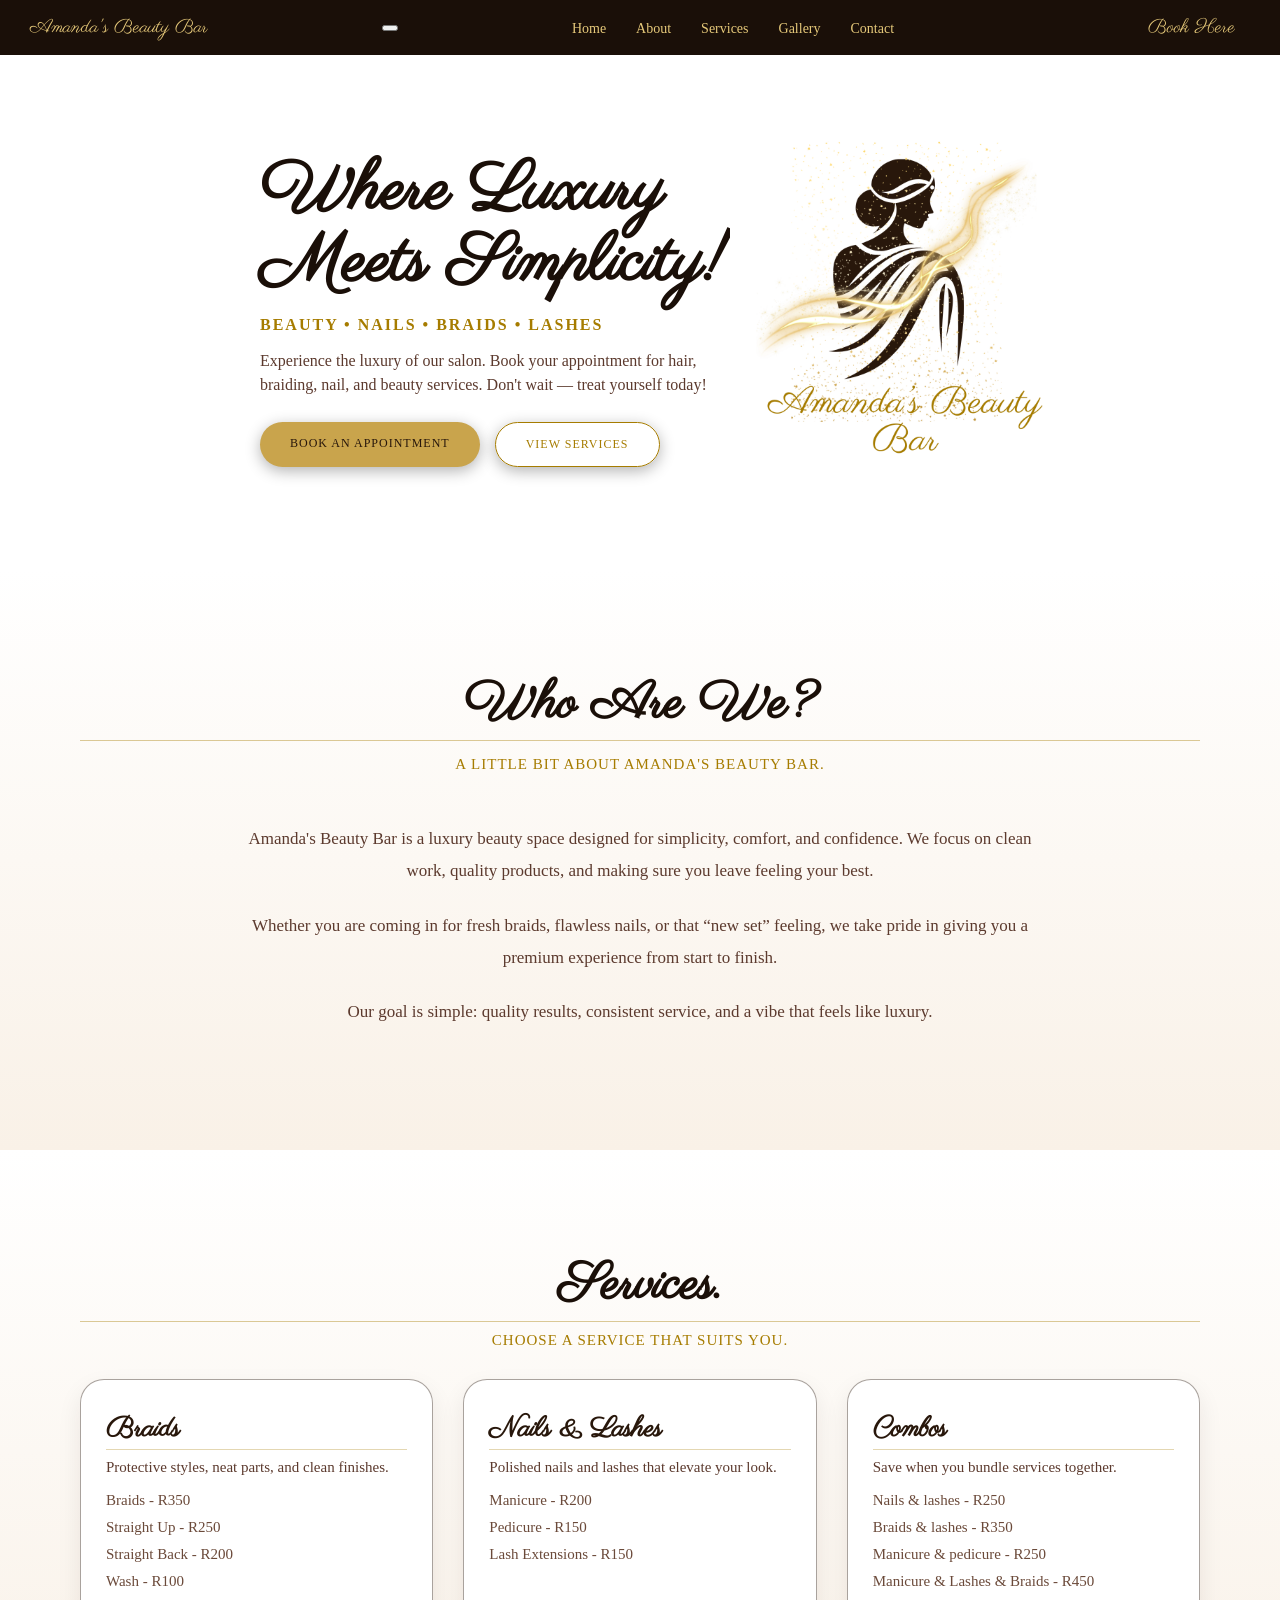
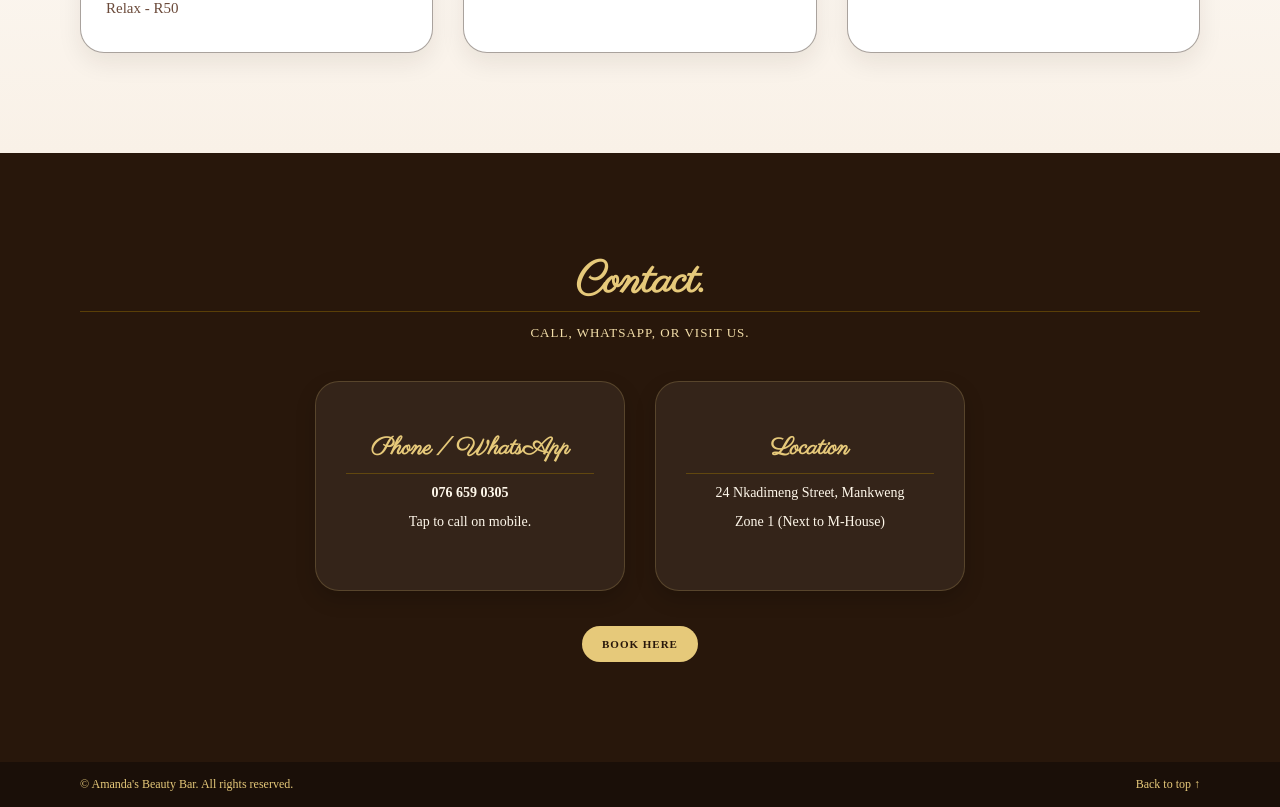
==== index.html @ 825f2510 "added hamburher html to index.html" ====
<!doctype html>
<html lang="en">
  <head>
    <meta charset="UTF-8" />
    <meta name="viewport" content="width=device-width, initial-scale=1.0" />
    <link rel="stylesheet" href="src/styles.css" />
    <link
      href="https://fonts.googleapis.com/css2?family=Parisienne&display=swap"
      rel="stylesheet"
    />
    <title>Amanda's Beauty Bar</title>
  </head>
  <body>
    <!-- Header -->
    <header class="site-header">
      <div class="header-inner">
        <!-- Top Left Logo Name -->
        <a class="brand-name" href="index.html"> Amanda's Beauty Bar </a>
        <!-- Add this inside .header-inner, after the brand-name -->
        <button class="hamburger" id="hamburger" aria-label="Toggle menu">
          <span></span>
          <span></span>
          <span></span>
        </button>
        <!-- Middle Navigation links -->
        <nav class="site-nav">
          <ul class="nav-list">
            <li><a href="#home">Home</a></li>
            <li><a href="#about">About</a></li>
            <li><a href="#services">Services</a></li>
            <li>
              <a href="gallery.html">Gallery</a>
            </li>
            <li><a href="#contact">Contact</a></li>
          </ul>
        </nav>

        <!-- Top Right Booking Btn -->
        <a class="top-right-btn" href="booking.html">Book Here</a>
      </div>
    </header>

    <!-- Main Content -->
    <main>
      <!-- Hero -->
      <section class="hero-container" id="home">
        <div class="hero-inner">
          <!-- Left Content: Text -->

          <div class="hero-content">
            <h1 class="hero-title">Where Luxury Meets Simplicity!</h1>
            <p class="hero-kicker">Beauty • Nails • Braids • Lashes</p>
            <p class="hero-text">
              Experience the luxury of our salon. Book your appointment for
              hair, braiding, nail, and beauty services. Don't wait — treat
              yourself today!
            </p>

            <div class="hero-actions">
              <a
                class="hero-btn booking-btn"
                href="booking.html"
                target="_blank"
                >Book an Appointment</a
              >
              <a class="hero-btn services-btn" href="#services"
                >View Services</a
              >
            </div>
          </div>

          <!-- Right Content: logo image -->
          <div class="hero-media">
            <img
              src="images/logo-image.png"
              alt="Beauty Bar logo"
              class="hero-logo"
            />
          </div>
        </div>
      </section>

      <!-- ABOUT -->

      <section class="about-section" id="about">
        <div class="about-container">
          <header class="about-header">
            <h2 class="about-title all-titles">Who Are We?</h2>
            <p class="about-subtitle">
              A little bit about Amanda's Beauty Bar.
            </p>
          </header>

          <div class="about-content">
            <p>
              Amanda's Beauty Bar is a luxury beauty space designed for
              simplicity, comfort, and confidence. We focus on clean work,
              quality products, and making sure you leave feeling your best.
            </p>

            <p>
              Whether you are coming in for fresh braids, flawless nails, or
              that “new set” feeling, we take pride in giving you a premium
              experience from start to finish.
            </p>

            <p>
              Our goal is simple: quality results, consistent service, and a
              vibe that feels like luxury.
            </p>
          </div>
        </div>
      </section>

      <!-- SERVICES -->
      <section class="services-section" id="services">
        <div class="services-container">
          <header class="services-header">
            <h2 class="services-title">Services.</h2>
            <p class="services-subtitle">Choose a service that suits you.</p>
          </header>

          <div class="service-grid">
            <!-- Service block 1 -->
            <article class="service-card">
              <h3>Braids</h3>
              <p>Protective styles, neat parts, and clean finishes.</p>
              <ul>
                <li>Braids - R350</li>
                <li>Straight Up - R250</li>
                <li>Straight Back - R200</li>
                <li>Wash - R100</li>
                <li>Relax - R50</li>
              </ul>
            </article>

            <!-- Service block 2 -->
            <article class="service-card">
              <h3>Nails & Lashes</h3>
              <p>Polished nails and lashes that elevate your look.</p>
              <ul>
                <li>Manicure - R200</li>
                <li>Pedicure - R150</li>
                <li>Lash Extensions - R150</li>
              </ul>
            </article>

            <!-- Service block 3 -->
            <article class="service-card">
              <h3>Combos</h3>
              <p>Save when you bundle services together.</p>
              <ul>
                <li>Nails & lashes - R250</li>
                <li>Braids & lashes - R350</li>
                <li>Manicure & pedicure - R250</li>
                <li>Manicure & Lashes & Braids - R450</li>
              </ul>
            </article>
          </div>
        </div>
      </section>

      <!-- CONTACT -->
      <section class="contact" id="contact">
        <div class="container">
          <header class="section-header">
            <h2>Contact.</h2>
            <p class="section-subtitle">Call, WhatsApp, or visit us.</p>
          </header>

          <div class="contact-cards">
            <div class="contact-card">
              <h3>Phone / WhatsApp</h3>
              <p>
                <a href="tel:0766590305">076 659 0305</a>
              </p>
              <p>Tap to call on mobile.</p>
            </div>

            <div class="contact-card">
              <h3>Location</h3>
              <p>24 Nkadimeng Street, Mankweng</p>
              <p>Zone 1 (Next to M-House)</p>
            </div>
          </div>

          <div class="contact-cta">
            <a class="last-btn-book" href="booking.html" target="_blank"
              >Book Here</a
            >
          </div>
        </div>
      </section>
    </main>
    <!-- FOOTER -->
    <footer class="site-footer">
      <div class="container footer-inner">
        <small
          >© <span id="year"></span>Amanda's Beauty Bar. All rights
          reserved.</small
        >
        <a href="#top">Back to top ↑</a>
      </div>
    </footer>
    <script src="src/script.js"></script>
  </body>
</html>
---- src/styles.css ----
html {
  scroll-behavior: smooth;
}

body {
  margin: 0;
  background-color: #fff;
  font-family: "Times New Roman", Times, serif;
}

/* Header Content*/

.site-header {
  background-color: #1a0f08;
  padding: 15px;
  transition: box-shadow 0.3s ease;

  position: sticky;
  top: 0;
  z-index: 1000;
}

.site-header.scrolled {
  box-shadow: 0 4px 15px rgba(0, 0, 0, 0.5);
}

.header-inner {
  display: flex;
  align-items: center;
  justify-content: space-between;
}
/* Left Brand Name */
.brand-name {
  color: #e6c97a;
  font-family: "Parisienne", cursive;
  font-size: 19px;
  text-decoration: none;
  padding-left: 15px;
}
/* Navigation Links */
.nav-list {
  list-style: none;
  display: flex;
  gap: 30px;
  padding-right: 80px;
  margin: 0;
  padding-left: 0;
}

.nav-list a {
  color: #e6c97a;
  text-decoration: none;
  font-size: 14px;
  font-weight: 100;
}

/* Top Right Bookig Btn */
.top-right-btn {
  font-family: "Parisienne", cursive;
  font-size: 19px;
  color: #e6c97a;
  padding-right: 30px;
  text-decoration: none;
}

/* Main Hero */

.hero-container {
  padding: 80px 80px;
  margin-left: 180px;
}

.hero-inner {
  display: grid;
  grid-template-columns: repeat(2, 1fr);
  align-items: center;
}

/* Left Hero content  */

.hero-title {
  font-family: "Parisienne", cursive;
  font-size: 68px;
  line-height: 1.05;
  color: #1a0f08;
  /* #28170b */
  margin: 0;
}

.hero-kicker {
  font-size: 16px;
  font-weight: 600;
  color: #a67c00;
  margin-bottom: 15px;
  text-transform: uppercase;
  letter-spacing: 2px;
}

.hero-text {
  font-size: 16px;
  max-width: 450px;
  color: #5c3a2e;
  line-height: 1.5;
  margin: 0;
}

/* Hero Action Buttons */

.hero-actions {
  display: flex;
  gap: 15px;
  margin-top: 25px;
}

/* Base button style */
.hero-btn {
  padding: 14px 30px;
  font-size: 12px;
  letter-spacing: 1px;
  text-transform: uppercase;
  text-decoration: none;
  border-radius: 50px;
  transition: all 0.4s ease;
  cursor: pointer;
  font-weight: 500;
}
/* Gold Booking Button */
.booking-btn {
  background: #c9a44c;
  color: #28170b;
  border: none;
  box-shadow: 0 4px 15px rgba(0, 0, 0, 0.3);
}

.booking-btn:hover {
  background: #a67c00;
  transform: translateY(-3px);
  box-shadow: 0 4px 15px rgba(0, 0, 0, 0.3);
}

/* View Services Button */
.services-btn {
  background: transparent;
  color: #a67c00;
  border: 1px solid #a67c00;
  box-shadow: 0 4px 15px rgba(0, 0, 0, 0.3);
}

.services-btn:hover {
  background: #a67c00;
  color: #28170b;
  transform: translateY(-3px);
  box-shadow: 0 4px 15px rgba(0, 0, 0, 0.3);
}

/* Right Hero Content */

.hero-logo {
  width: 350px;
  max-width: 100%;
  height: auto;
}

/* GENERAL SECTION SPACING */

.about-section,
.services-section,
.contact,
.site-footer {
  padding: 100px 80px;
}

.about-container,
.services-container,
.container {
  max-width: 1200px;
  margin: 0 auto;
}

/* ========== ABOUT SECTION ========== */

.about-section {
  background: linear-gradient(to bottom, #fff, #f9f1e7);
}

.about-header {
  text-align: center;
  margin-bottom: 50px;
}

.about-title {
  font-family: "Parisienne", cursive;
  font-size: 52px;
  color: #1a0f08;
  margin: 0 0 15px;
  border-bottom: 1px solid rgba(166, 124, 0, 0.4);
}

.about-subtitle {
  font-size: 15px;
  letter-spacing: 1px;
  text-transform: uppercase;
  color: #a67c00;
  margin: 0;
}

.about-content {
  max-width: 800px;
  margin: 0 auto;
  text-align: center;
}

.about-content p {
  font-size: 17px;
  line-height: 1.9;
  color: #5c3a2e;
  margin-bottom: 22px;
}

/* ========== SERVICES SECTION ========== */

.services-section {
  background: linear-gradient(to bottom, #fff, #f9f1e7);
}

.services-header {
  text-align: center;
  margin-bottom: 30px;
}

.services-title {
  font-family: "Parisienne", cursive;
  font-size: 52px;
  color: #1a0f08;
  margin: 0 0 10px;
  border-bottom: 1px solid rgba(166, 124, 0, 0.4);
}

.services-subtitle {
  font-size: 15px;
  letter-spacing: 1px;
  text-transform: uppercase;
  color: #a67c00;
  margin: 0;
}

.service-grid {
  display: grid;
  grid-template-columns: repeat(3, 1fr);
  gap: 30px;
}

.service-card {
  background: #ffffff;
  border: 1px solid rgba(40, 23, 11, 0.4);
  border-radius: 24px;
  padding: 30px 25px;
  box-shadow: 0 10px 25px rgba(40, 23, 11, 0.08);
  transition:
    transform 0.3s ease,
    box-shadow 0.3s ease;
}

.service-card:hover {
  transform: translateY(-8px);
  box-shadow: 0 18px 35px rgba(40, 23, 11, 0.12);
}

.service-card h3 {
  font-family: "Parisienne", cursive;
  font-size: 28px;
  border-bottom: 1px solid rgba(166, 124, 0, 0.3);
  color: #28170b;
  margin-top: 0;
  margin-bottom: 0;
}

.service-card p {
  color: #5c3a2e;
  font-size: 15px;
  line-height: 1.6;
  margin-bottom: 8px;
  margin-top: 5px;
}

.service-card ul {
  list-style: none;
  padding: 0;
  margin: 0;
}

.service-card li {
  color: #6b4a3a;
  padding: 5px 0;
  font-size: 15px;
}

.service-card li:last-child {
  border-bottom: none;
}

/* ========== CONTACT SECTION ========== */

.contact {
  background: #28170b;
}

.section-header {
  text-align: center;
  margin-bottom: 40px;
}

.section-header h2 {
  font-family: "Parisienne", cursive;
  font-size: 43px;
  color: #e6c97a;
  margin: 0 0 10px;
  border-bottom: 1px solid rgba(166, 124, 0, 0.4);
}

.section-subtitle {
  font-size: 13px;
  letter-spacing: 1px;
  text-transform: uppercase;
  color: #f4dfaa;
}

.contact-cards {
  display: grid;
  grid-template-columns: repeat(2, 1fr);
  gap: 30px;
  margin: 0 auto 35px;
  max-width: 650px;
}

.contact-card {
  background: rgba(255, 255, 255, 0.06);
  border: 1px solid rgba(230, 201, 122, 0.2);
  border-radius: 24px;
  padding: 50px 30px;
  box-shadow: 0 8px 20px rgba(0, 0, 0, 0.18);
  text-align: center;
}

.contact-card h3 {
  font-family: "Parisienne", cursive;
  color: #e6c97a;
  font-size: 24px;
  margin-top: 0;
  margin-bottom: 8px;
  padding-bottom: 8px;
  text-align: center;
  border-bottom: 1px solid rgba(166, 124, 0, 0.4);
}

.contact-card p {
  color: #fff8eb;
  font-size: 14px;
  line-height: 1.5;
  margin: 8px 0;
}

.contact-card a {
  color: #fff8eb;
  text-decoration: none;
  font-weight: 600;
}

.contact-card a:hover {
  color: #e6c97a;
}

.contact-cta {
  text-align: center;
}

.last-btn-book {
  display: inline-block;
  background: #e6c97a;
  color: #28170b;
  text-decoration: none;
  padding: 12px 20px;
  border-radius: 50px;
  font-size: 11px;
  letter-spacing: 1px;
  text-transform: uppercase;
  font-weight: 700;
  transition: all 0.3s ease;
}

.last-btn-book:hover {
  background: #a67c00;
  transform: translateY(-3px);
}

/* ========== FOOTER ========== */

.site-footer {
  background: #1a0f08;
  padding-top: 15px;
  padding-bottom: 15px;
}

.footer-inner {
  display: flex;
  justify-content: space-between;
  align-items: center;
  gap: 10px;
}

.site-footer small,
.site-footer a {
  color: #e6c97a;
  font-size: 12px;
  text-decoration: none;
}

.site-footer a:hover {
  color: #fff;
}

/* ========== RESPONSIVE ========== */

@media (max-width: 990px) {
  .hero-container {
    padding: 60px 30px;
    margin-left: 0;
  }

  .hero-inner {
    grid-template-columns: 1fr;
    gap: 40px;
    text-align: center;
  }

  .hero-text {
    max-width: 100%;
    margin: 0 auto;
  }

  .hero-actions {
    justify-content: center;
    flex-wrap: wrap;
  }

  .service-grid,
  .contact-cards {
    grid-template-columns: 1fr;
  }

  .about-section,
  .services-section,
  .contact,
  .site-footer {
    padding: 70px 30px;
  }

  .header-inner {
    flex-direction: column;
    gap: 15px;
  }

  .nav-list {
    padding-right: 0;
    gap: 18px;
    flex-wrap: wrap;
    justify-content: center;
  }

  .brand-name,
  .top-right-btn {
    padding: 0;
  }
}

@media (max-width: 580px) {
  .hero-title {
    font-size: 48px;
  }

  .about-title,
  .services-title,
  .section-header h2 {
    font-size: 42px;
  }

  .hero-btn {
    width: 100%;
    text-align: center;
  }

  .last-btn-book {
    padding: 10px 20px;
    font-size: 11px;
    width: 30%;
    text-align: center;
  }

  .site-footer {
    padding: 14px 20px;
  }
  .footer-inner {
    flex-direction: column;
    text-align: center;
    gap: 6px;
  }

  #about,
  #services,
  #contact {
    scroll-margin-top: 100px;
  }
}
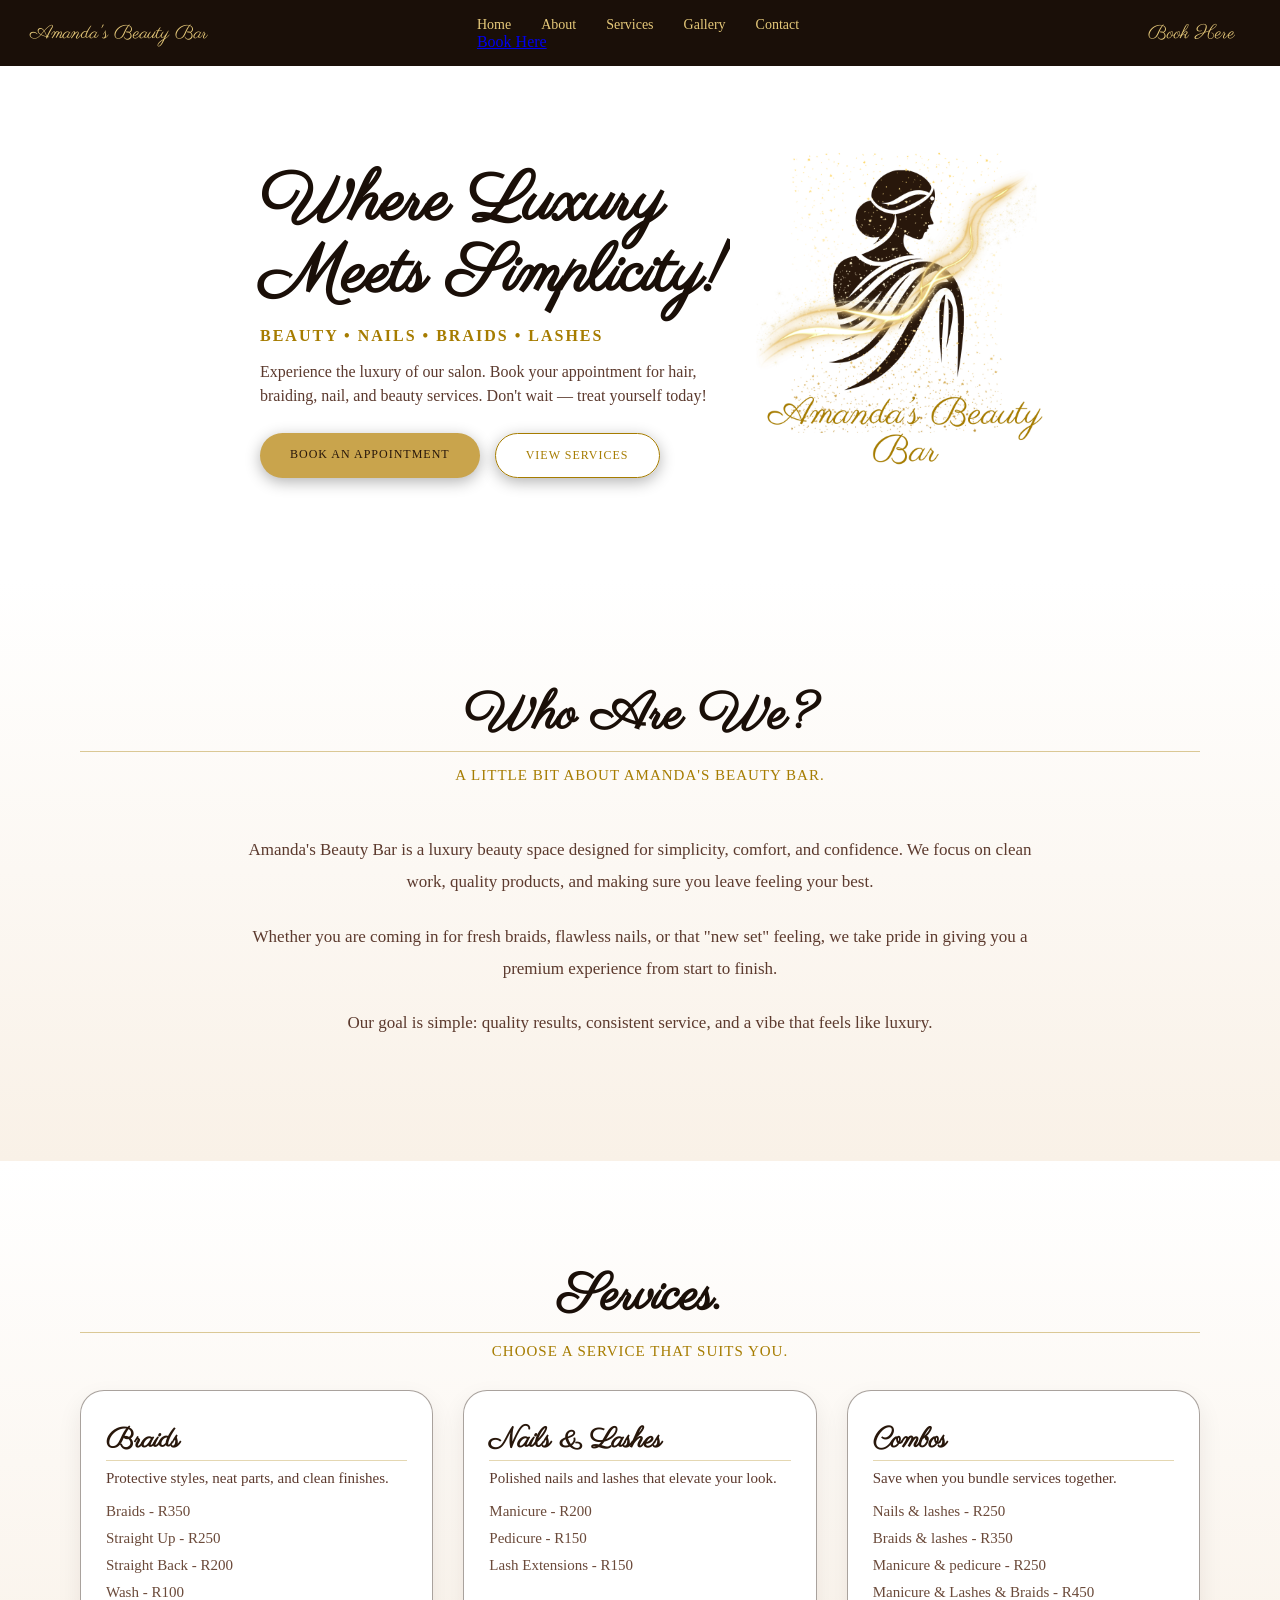
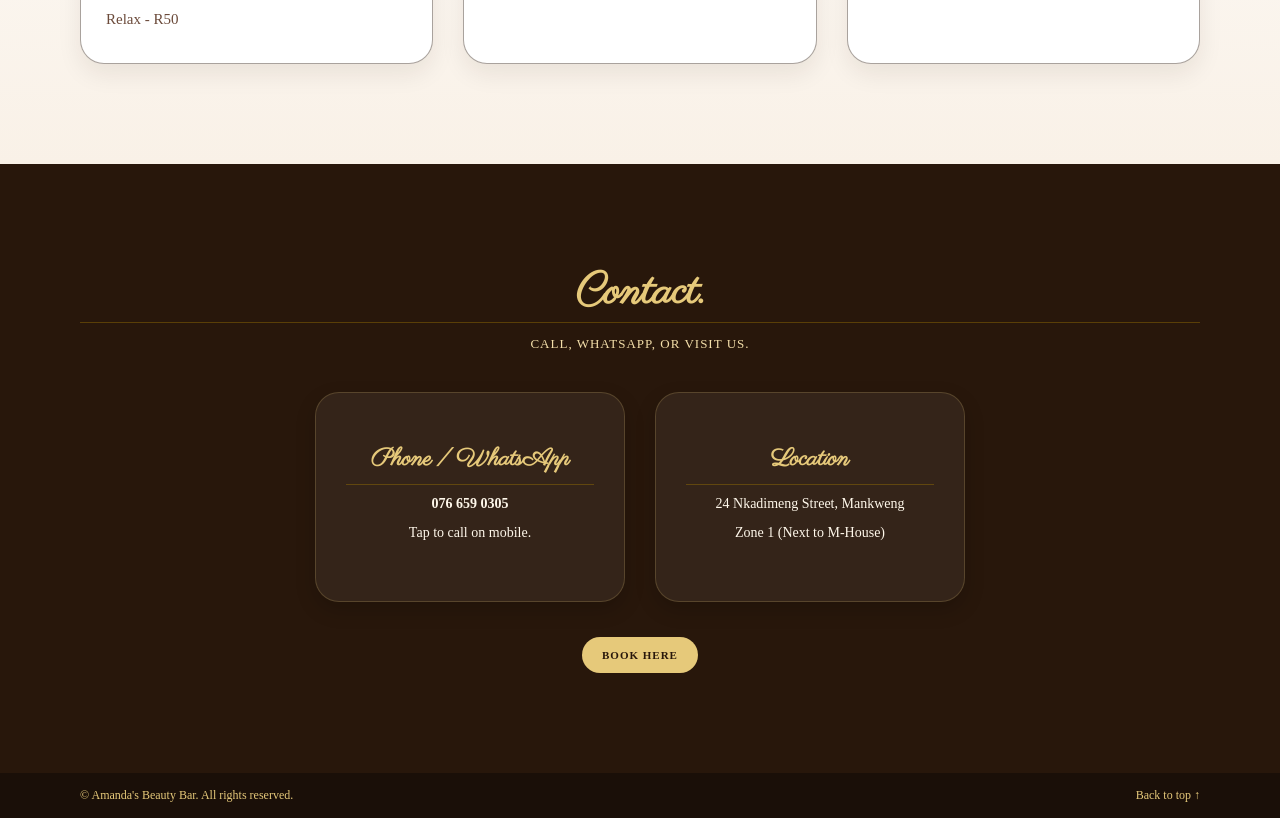
==== commit 8b167cfb: "fixing hamburger menu" ====
--- a/index.html
+++ b/index.html
@@ -14,28 +14,26 @@
     <!-- Header -->
     <header class="site-header">
       <div class="header-inner">
-        <!-- Top Left Logo Name -->
         <a class="brand-name" href="index.html"> Amanda's Beauty Bar </a>
-        <!-- Add this inside .header-inner, after the brand-name -->
+
         <button class="hamburger" id="hamburger" aria-label="Toggle menu">
           <span></span>
           <span></span>
           <span></span>
         </button>
-        <!-- Middle Navigation links -->
+
         <nav class="site-nav">
           <ul class="nav-list">
             <li><a href="#home">Home</a></li>
             <li><a href="#about">About</a></li>
             <li><a href="#services">Services</a></li>
-            <li>
-              <a href="gallery.html">Gallery</a>
-            </li>
+            <li><a href="gallery.html">Gallery</a></li>
             <li><a href="#contact">Contact</a></li>
           </ul>
+          <a class="nav-book-link" href="booking.html">Book Here</a>
         </nav>
+        <div class="nav-overlay" id="navOverlay"></div>
 
-        <!-- Top Right Booking Btn -->
         <a class="top-right-btn" href="booking.html">Book Here</a>
       </div>
     </header>
@@ -45,8 +43,6 @@
       <!-- Hero -->
       <section class="hero-container" id="home">
         <div class="hero-inner">
-          <!-- Left Content: Text -->
-
           <div class="hero-content">
             <h1 class="hero-title">Where Luxury Meets Simplicity!</h1>
             <p class="hero-kicker">Beauty • Nails • Braids • Lashes</p>
@@ -55,7 +51,6 @@
               hair, braiding, nail, and beauty services. Don't wait — treat
               yourself today!
             </p>
-
             <div class="hero-actions">
               <a
                 class="hero-btn booking-btn"
@@ -69,7 +64,6 @@
             </div>
           </div>
 
-          <!-- Right Content: logo image -->
           <div class="hero-media">
             <img
               src="images/logo-image.png"
@@ -81,7 +75,6 @@
       </section>
 
       <!-- ABOUT -->
-
       <section class="about-section" id="about">
         <div class="about-container">
           <header class="about-header">
@@ -90,20 +83,17 @@
               A little bit about Amanda's Beauty Bar.
             </p>
           </header>
-
           <div class="about-content">
             <p>
               Amanda's Beauty Bar is a luxury beauty space designed for
               simplicity, comfort, and confidence. We focus on clean work,
               quality products, and making sure you leave feeling your best.
             </p>
-
             <p>
               Whether you are coming in for fresh braids, flawless nails, or
-              that “new set” feeling, we take pride in giving you a premium
+              that "new set" feeling, we take pride in giving you a premium
               experience from start to finish.
             </p>
-
             <p>
               Our goal is simple: quality results, consistent service, and a
               vibe that feels like luxury.
@@ -119,9 +109,7 @@
             <h2 class="services-title">Services.</h2>
             <p class="services-subtitle">Choose a service that suits you.</p>
           </header>
-
           <div class="service-grid">
-            <!-- Service block 1 -->
             <article class="service-card">
               <h3>Braids</h3>
               <p>Protective styles, neat parts, and clean finishes.</p>
@@ -133,8 +121,6 @@
                 <li>Relax - R50</li>
               </ul>
             </article>
-
-            <!-- Service block 2 -->
             <article class="service-card">
               <h3>Nails & Lashes</h3>
               <p>Polished nails and lashes that elevate your look.</p>
@@ -144,8 +130,6 @@
                 <li>Lash Extensions - R150</li>
               </ul>
             </article>
-
-            <!-- Service block 3 -->
             <article class="service-card">
               <h3>Combos</h3>
               <p>Save when you bundle services together.</p>
@@ -167,23 +151,18 @@
             <h2>Contact.</h2>
             <p class="section-subtitle">Call, WhatsApp, or visit us.</p>
           </header>
-
           <div class="contact-cards">
             <div class="contact-card">
               <h3>Phone / WhatsApp</h3>
-              <p>
-                <a href="tel:0766590305">076 659 0305</a>
-              </p>
+              <p><a href="tel:0766590305">076 659 0305</a></p>
               <p>Tap to call on mobile.</p>
             </div>
-
             <div class="contact-card">
               <h3>Location</h3>
               <p>24 Nkadimeng Street, Mankweng</p>
               <p>Zone 1 (Next to M-House)</p>
             </div>
           </div>
-
           <div class="contact-cta">
             <a class="last-btn-book" href="booking.html" target="_blank"
               >Book Here</a
@@ -192,6 +171,7 @@
         </div>
       </section>
     </main>
+
     <!-- FOOTER -->
     <footer class="site-footer">
       <div class="container footer-inner">
@@ -202,6 +182,7 @@
         <a href="#top">Back to top ↑</a>
       </div>
     </footer>
+
     <script src="src/script.js"></script>
   </body>
 </html>
--- a/src/styles.css
+++ b/src/styles.css
@@ -8,13 +8,12 @@
   font-family: "Times New Roman", Times, serif;
 }
 
-/* Header Content*/
+/* Header */
 
 .site-header {
   background-color: #1a0f08;
   padding: 15px;
   transition: box-shadow 0.3s ease;
-
   position: sticky;
   top: 0;
   z-index: 1000;
@@ -28,8 +27,9 @@
   display: flex;
   align-items: center;
   justify-content: space-between;
-}
-/* Left Brand Name */
+  flex-wrap: wrap;
+}
+
 .brand-name {
   color: #e6c97a;
   font-family: "Parisienne", cursive;
@@ -37,7 +37,7 @@
   text-decoration: none;
   padding-left: 15px;
 }
-/* Navigation Links */
+
 .nav-list {
   list-style: none;
   display: flex;
@@ -54,7 +54,6 @@
   font-weight: 100;
 }
 
-/* Top Right Bookig Btn */
 .top-right-btn {
   font-family: "Parisienne", cursive;
   font-size: 19px;
@@ -63,7 +62,40 @@
   text-decoration: none;
 }
 
-/* Main Hero */
+/* Drawer overlay */
+.nav-overlay {
+  display: none;
+  position: fixed;
+  inset: 0;
+  background: rgba(0, 0, 0, 0.4);
+  z-index: 998;
+}
+
+.nav-overlay.active {
+  display: block;
+}
+
+/* Hamburger */
+
+.hamburger {
+  display: none;
+  flex-direction: column;
+  gap: 5px;
+  background: none;
+  border: none;
+  cursor: pointer;
+  padding: 5px;
+}
+
+.hamburger span {
+  display: block;
+  width: 25px;
+  height: 2px;
+  background-color: #e6c97a;
+  transition: all 0.3s ease;
+}
+
+/* Hero */
 
 .hero-container {
   padding: 80px 80px;
@@ -76,14 +108,11 @@
   align-items: center;
 }
 
-/* Left Hero content  */
-
 .hero-title {
   font-family: "Parisienne", cursive;
   font-size: 68px;
   line-height: 1.05;
   color: #1a0f08;
-  /* #28170b */
   margin: 0;
 }
 
@@ -104,15 +133,12 @@
   margin: 0;
 }
 
-/* Hero Action Buttons */
-
 .hero-actions {
   display: flex;
   gap: 15px;
   margin-top: 25px;
 }
 
-/* Base button style */
 .hero-btn {
   padding: 14px 30px;
   font-size: 12px;
@@ -124,7 +150,7 @@
   cursor: pointer;
   font-weight: 500;
 }
-/* Gold Booking Button */
+
 .booking-btn {
   background: #c9a44c;
   color: #28170b;
@@ -138,7 +164,6 @@
   box-shadow: 0 4px 15px rgba(0, 0, 0, 0.3);
 }
 
-/* View Services Button */
 .services-btn {
   background: transparent;
   color: #a67c00;
@@ -153,15 +178,13 @@
   box-shadow: 0 4px 15px rgba(0, 0, 0, 0.3);
 }
 
-/* Right Hero Content */
-
 .hero-logo {
   width: 350px;
   max-width: 100%;
   height: auto;
 }
 
-/* GENERAL SECTION SPACING */
+/* General Section Spacing */
 
 .about-section,
 .services-section,
@@ -177,7 +200,7 @@
   margin: 0 auto;
 }
 
-/* ========== ABOUT SECTION ========== */
+/* About */
 
 .about-section {
   background: linear-gradient(to bottom, #fff, #f9f1e7);
@@ -217,7 +240,7 @@
   margin-bottom: 22px;
 }
 
-/* ========== SERVICES SECTION ========== */
+/* Services */
 
 .services-section {
   background: linear-gradient(to bottom, #fff, #f9f1e7);
@@ -295,11 +318,7 @@
   font-size: 15px;
 }
 
-.service-card li:last-child {
-  border-bottom: none;
-}
-
-/* ========== CONTACT SECTION ========== */
+/* Contact */
 
 .contact {
   background: #28170b;
@@ -349,7 +368,6 @@
   margin-top: 0;
   margin-bottom: 8px;
   padding-bottom: 8px;
-  text-align: center;
   border-bottom: 1px solid rgba(166, 124, 0, 0.4);
 }
 
@@ -393,7 +411,7 @@
   transform: translateY(-3px);
 }
 
-/* ========== FOOTER ========== */
+/* Footer */
 
 .site-footer {
   background: #1a0f08;
@@ -422,6 +440,7 @@
 /* ========== RESPONSIVE ========== */
 
 @media (max-width: 990px) {
+  /* Hero */
   .hero-container {
     padding: 60px 30px;
     margin-left: 0;
@@ -443,6 +462,7 @@
     flex-wrap: wrap;
   }
 
+  /* Sections */
   .service-grid,
   .contact-cards {
     grid-template-columns: 1fr;
@@ -455,21 +475,59 @@
     padding: 70px 30px;
   }
 
-  .header-inner {
+  /* Hamburger visible */
+  .hamburger {
+    display: flex;
+  }
+
+  .top-right-btn {
+    display: none;
+  }
+
+  /* Slide-in drawer from right */
+  .site-nav {
+    position: fixed;
+    top: 0;
+    right: 0;
+    height: 100vh;
+    width: 260px;
+    background-color: #1a0f08;
+    transform: translateX(100%);
+    transition: transform 0.35s ease;
+    z-index: 999;
+    padding: 80px 30px 30px;
+    box-shadow: -4px 0 20px rgba(0, 0, 0, 0.4);
+    box-sizing: border-box;
+  }
+
+  .site-nav.open {
+    transform: translateX(0);
+  }
+
+  .nav-list {
     flex-direction: column;
-    gap: 15px;
-  }
-
-  .nav-list {
-    padding-right: 0;
-    gap: 18px;
-    flex-wrap: wrap;
-    justify-content: center;
-  }
-
-  .brand-name,
-  .top-right-btn {
+    gap: 20px;
     padding: 0;
+    align-items: flex-end;
+  }
+
+  .nav-list a {
+    font-size: 16px;
+  }
+
+  /* Book Here link inside drawer */
+  .nav-book-link {
+    display: block;
+    margin-top: 30px;
+    font-family: "Parisienne", cursive;
+    font-size: 19px;
+    color: #e6c97a;
+    text-decoration: none;
+    text-align: right;
+  }
+
+  .brand-name {
+    padding: 0 0 0 15px;
   }
 }
 
@@ -499,6 +557,7 @@
   .site-footer {
     padding: 14px 20px;
   }
+
   .footer-inner {
     flex-direction: column;
     text-align: center;
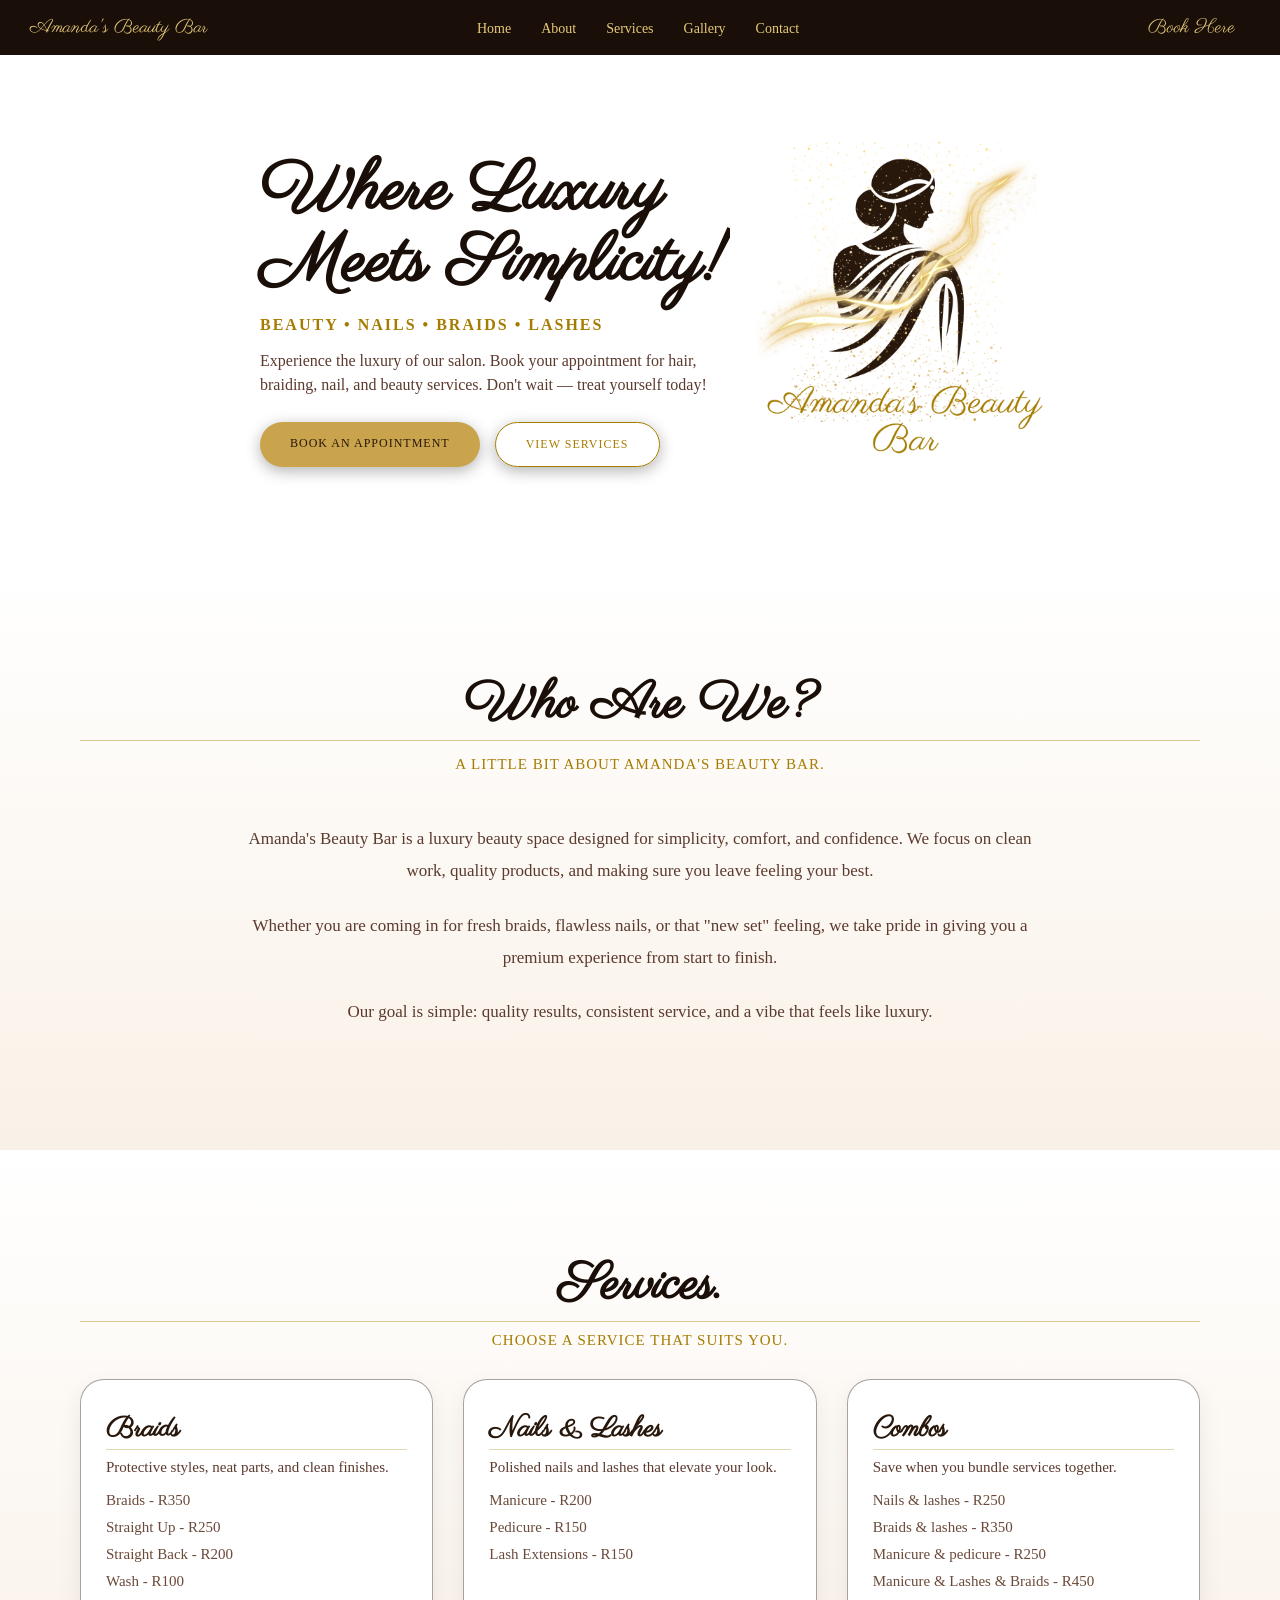
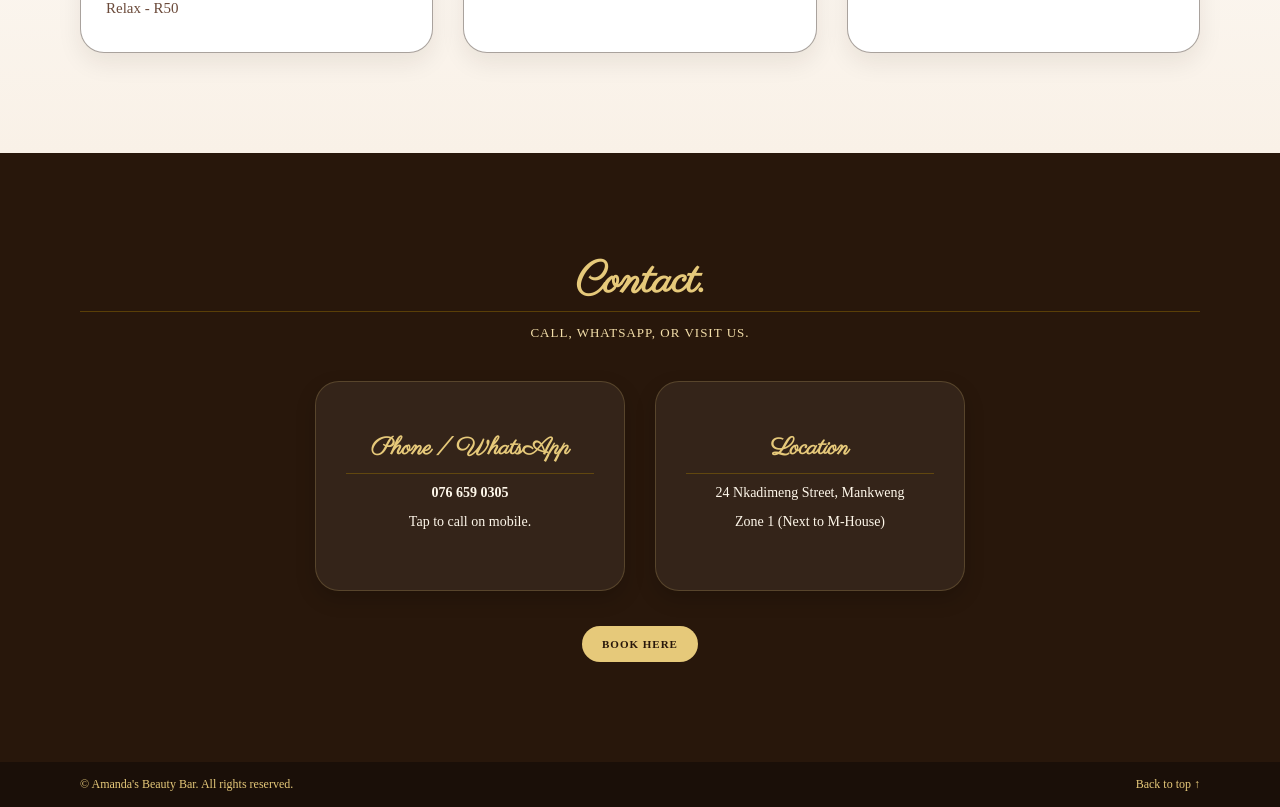
==== commit 76b4c4fc: "fixed book here in html" ====
--- a/index.html
+++ b/index.html
@@ -30,7 +30,6 @@
             <li><a href="gallery.html">Gallery</a></li>
             <li><a href="#contact">Contact</a></li>
           </ul>
-          <a class="nav-book-link" href="booking.html">Book Here</a>
         </nav>
         <div class="nav-overlay" id="navOverlay"></div>
 
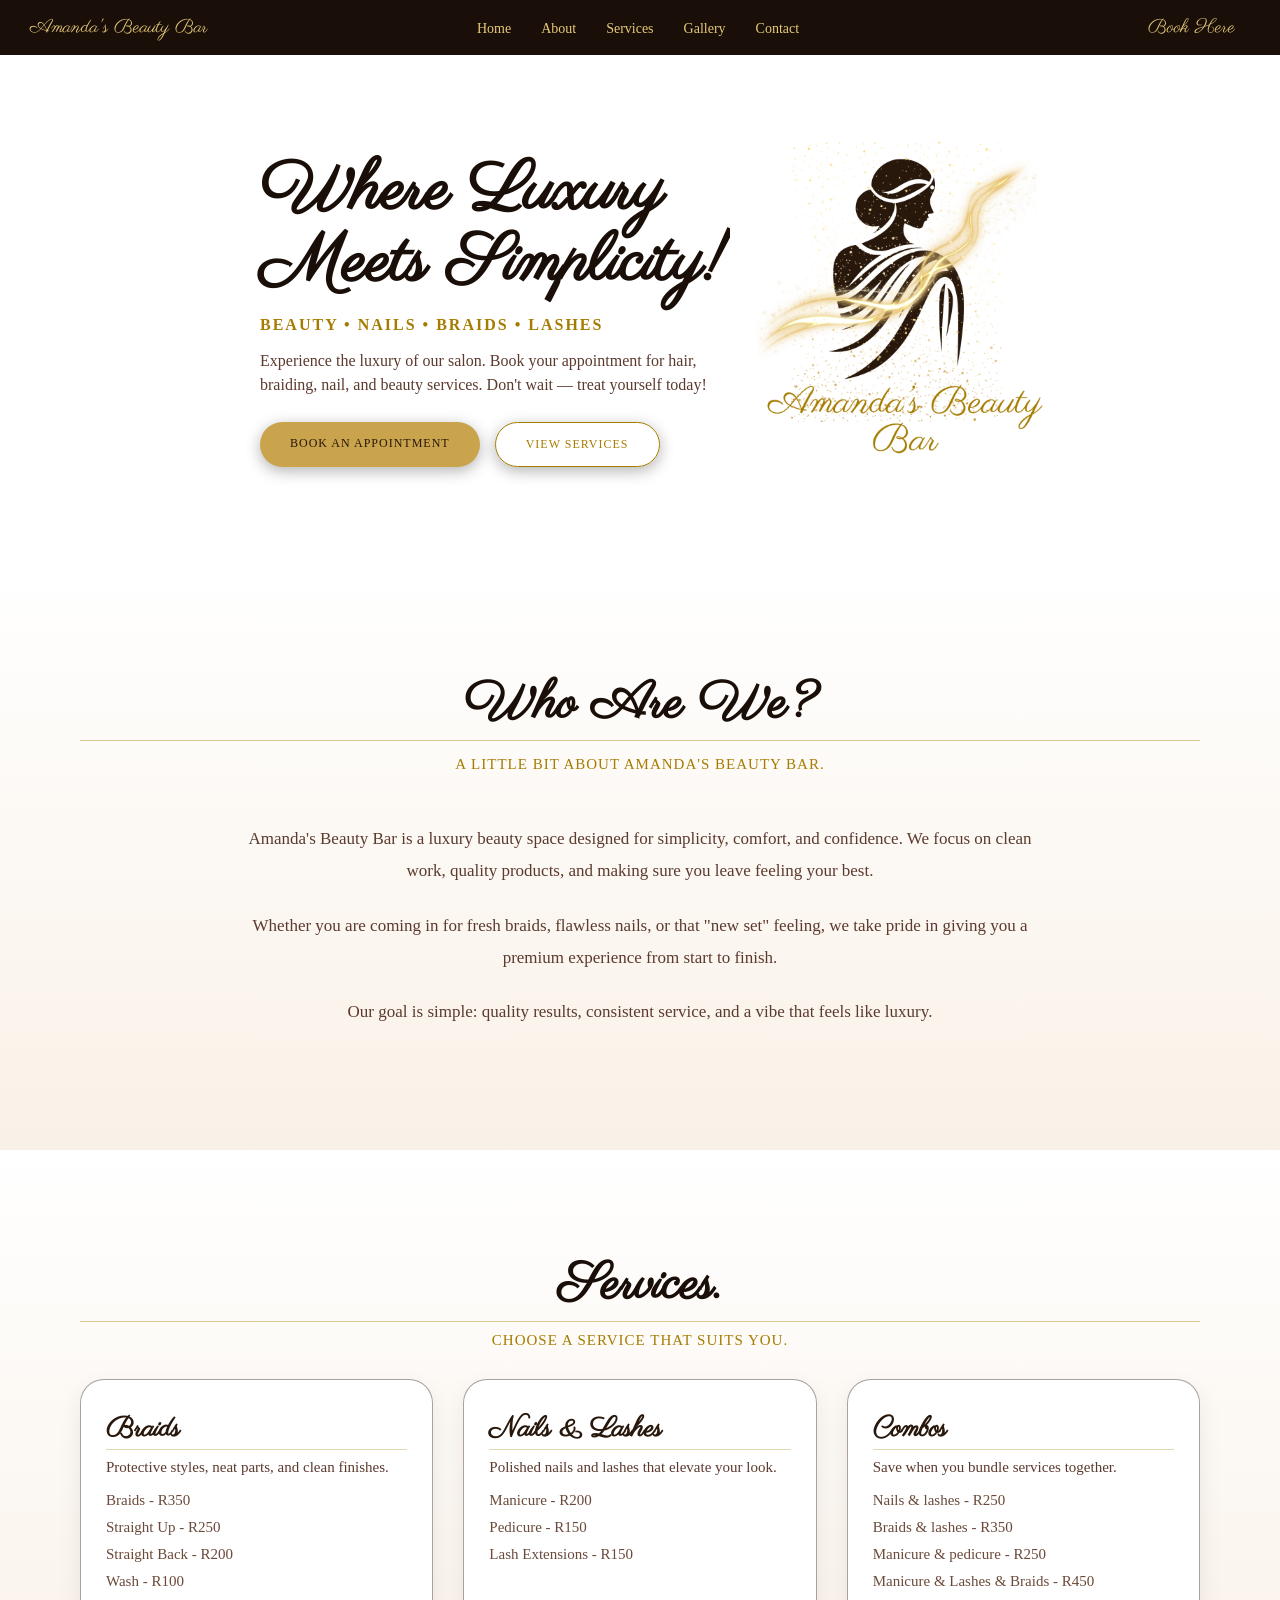
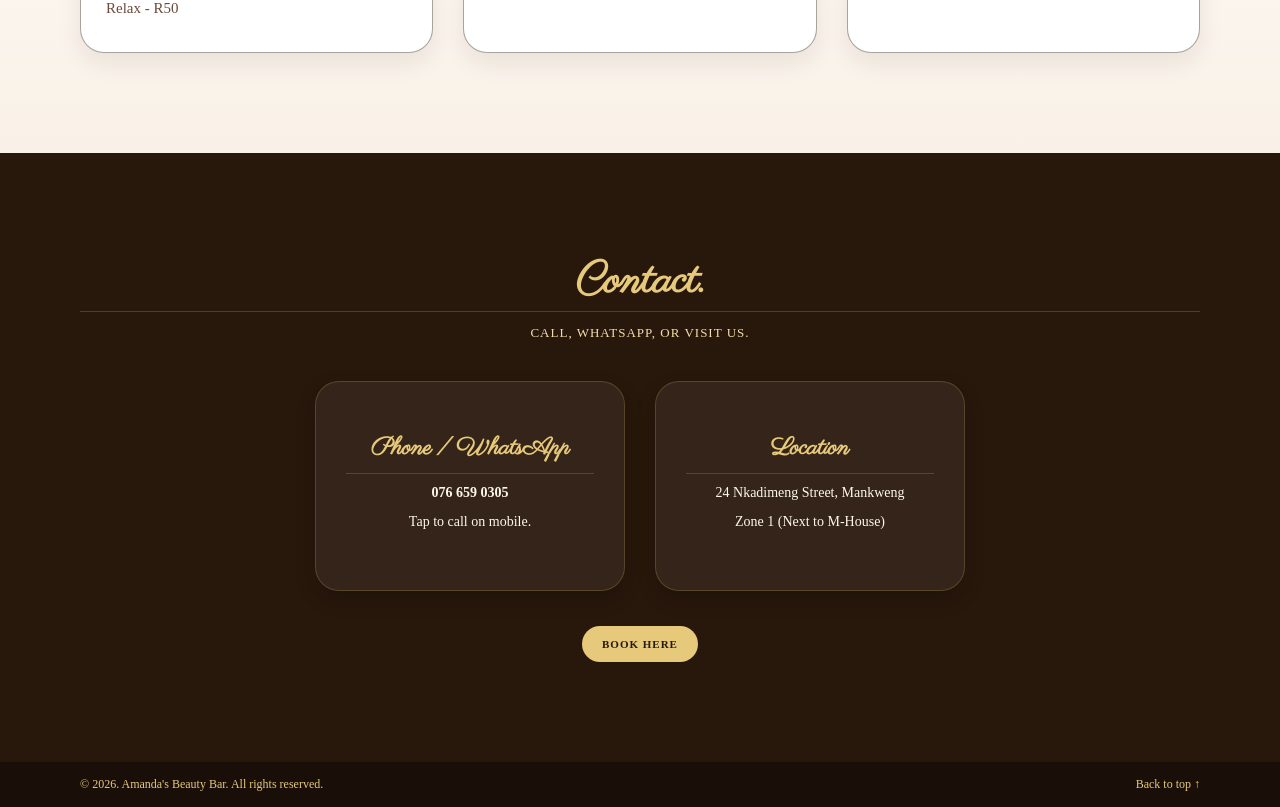
==== commit 3f141ea3: "fixed date on footer" ====
--- a/index.html
+++ b/index.html
@@ -16,7 +16,7 @@
       <div class="header-inner">
         <a class="brand-name" href="index.html"> Amanda's Beauty Bar </a>
 
-        <button class="hamburger" id="hamburger" aria-label="Toggle menu">
+        <button class="hamburger" id="hamburger">
           <span></span>
           <span></span>
           <span></span>
@@ -163,9 +163,7 @@
             </div>
           </div>
           <div class="contact-cta">
-            <a class="last-btn-book" href="booking.html" target="_blank"
-              >Book Here</a
-            >
+            <a class="last-btn-book" href="booking.html">Book Here</a>
           </div>
         </div>
       </section>
@@ -175,7 +173,7 @@
     <footer class="site-footer">
       <div class="container footer-inner">
         <small
-          >© <span id="year"></span>Amanda's Beauty Bar. All rights
+          >© <span id="year"></span>. Amanda's Beauty Bar. All rights
           reserved.</small
         >
         <a href="#top">Back to top ↑</a>
--- a/src/styles.css
+++ b/src/styles.css
@@ -478,6 +478,8 @@
   /* Hamburger visible */
   .hamburger {
     display: flex;
+    position: relative;
+    z-index: 1001;
   }
 
   .top-right-btn {
@@ -508,7 +510,7 @@
     flex-direction: column;
     gap: 20px;
     padding: 0;
-    align-items: flex-end;
+    align-items: flex-start;
   }
 
   .nav-list a {
@@ -523,7 +525,7 @@
     font-size: 19px;
     color: #e6c97a;
     text-decoration: none;
-    text-align: right;
+    text-align: left;
   }
 
   .brand-name {
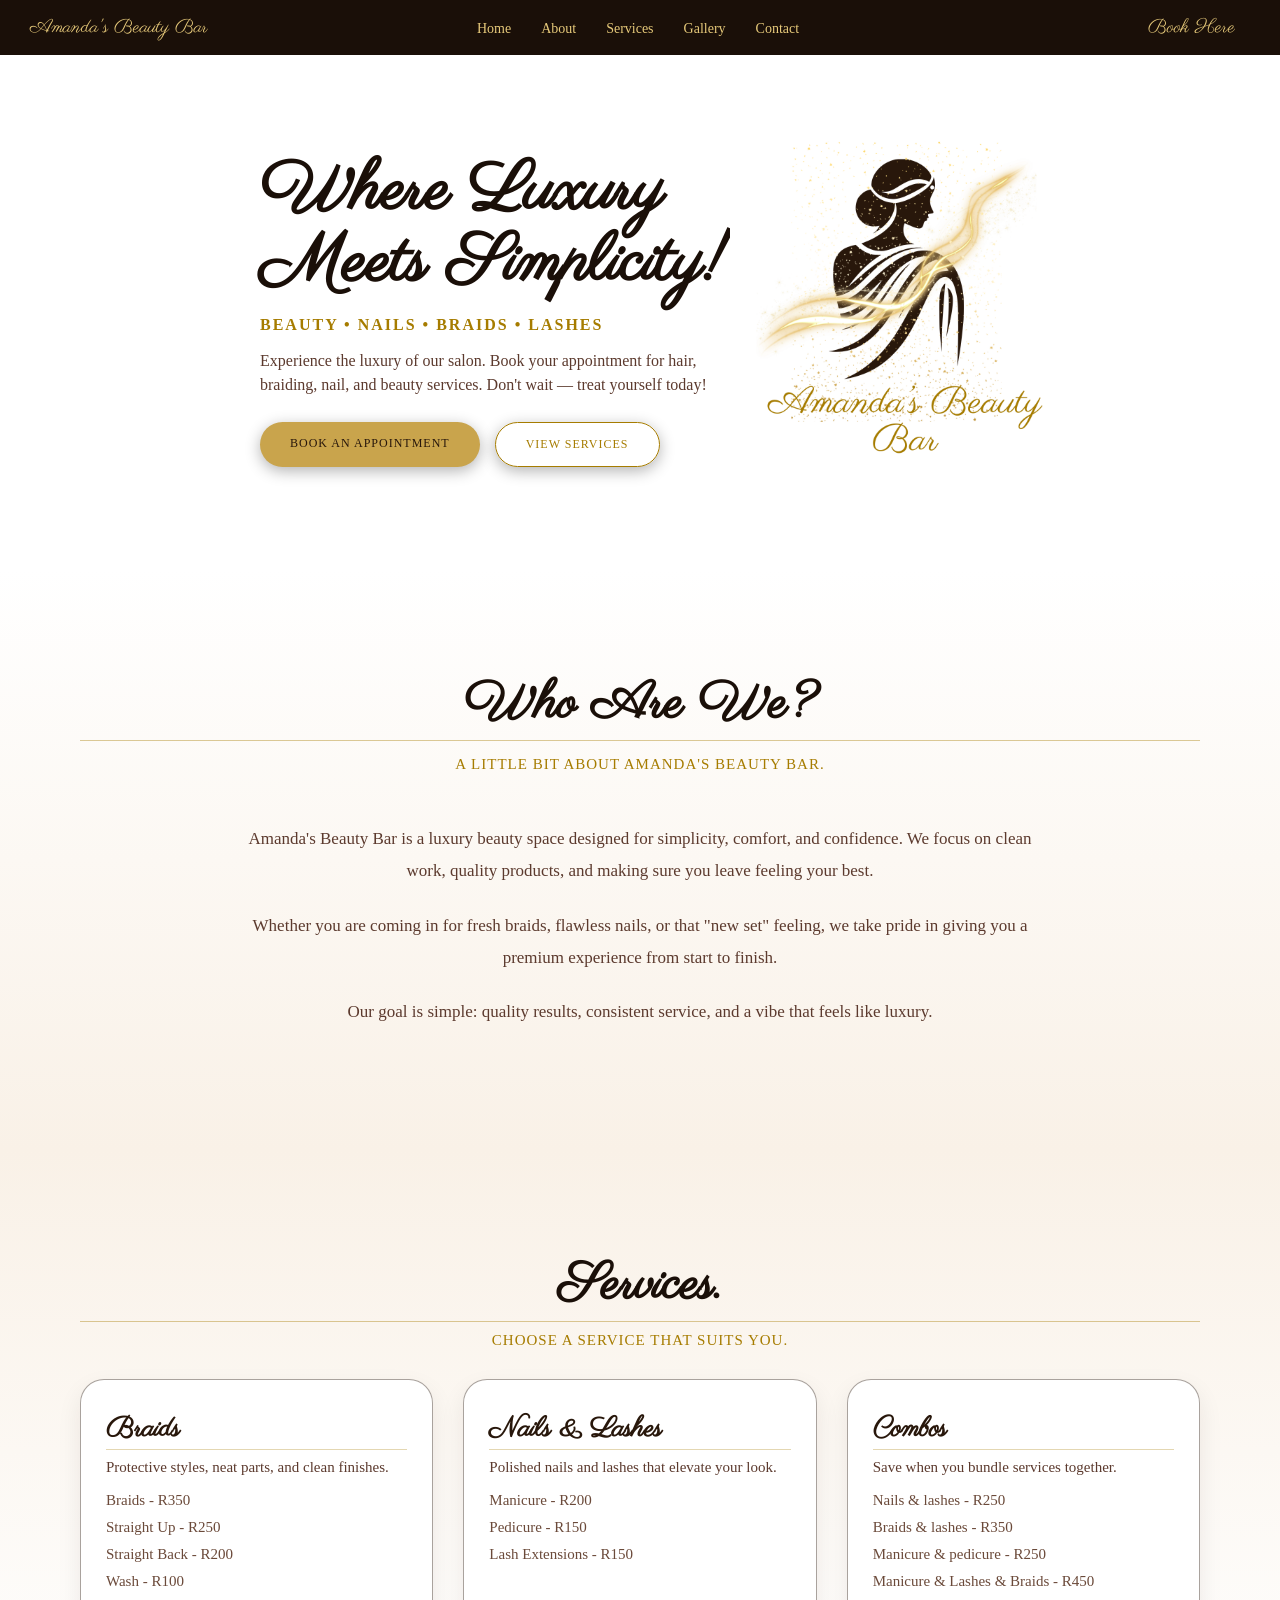
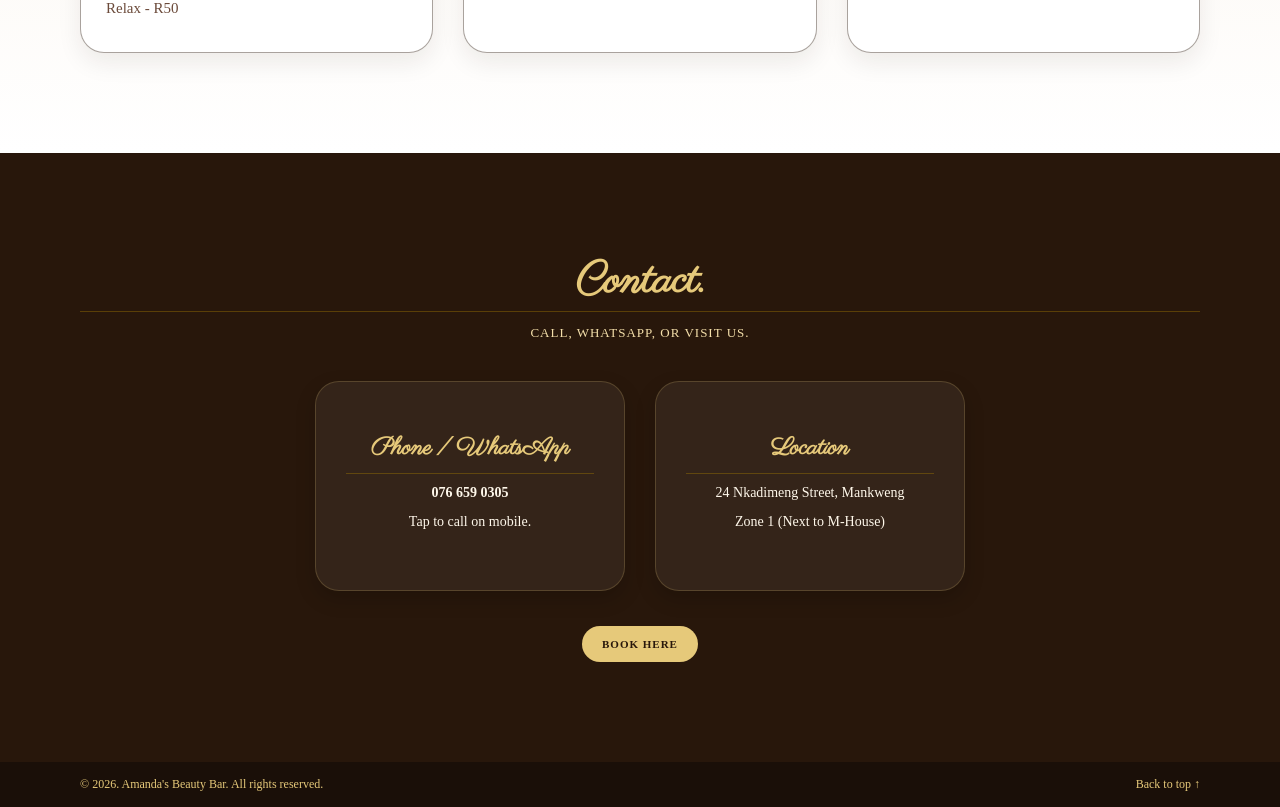
==== commit 74cfdc9f: "removed target blank" ====
--- a/index.html
+++ b/index.html
@@ -51,10 +51,7 @@
               yourself today!
             </p>
             <div class="hero-actions">
-              <a
-                class="hero-btn booking-btn"
-                href="booking.html"
-                target="_blank"
+              <a class="hero-btn booking-btn" href="booking.html"
                 >Book an Appointment</a
               >
               <a class="hero-btn services-btn" href="#services"
--- a/src/styles.css
+++ b/src/styles.css
@@ -243,7 +243,7 @@
 /* Services */
 
 .services-section {
-  background: linear-gradient(to bottom, #fff, #f9f1e7);
+  background: linear-gradient(to bottom, #f9f1e7, #fff);
 }
 
 .services-header {
@@ -437,12 +437,70 @@
   color: #fff;
 }
 
+/* ========== GALLERY ========== */
+
+.gallery {
+  padding: 30px 80px;
+  background: linear-gradient(to bottom, #fff, #f9f1e7);
+}
+
+.gallery-container {
+  max-width: 1200px;
+  margin: 0 auto;
+}
+
+.gallery-header {
+  text-align: center;
+  margin-bottom: 50px;
+}
+
+.gallery-title {
+  font-family: "Parisienne", cursive;
+  font-size: 52px;
+  color: #1a0f08;
+  margin: 0 0 10px;
+  border-bottom: 1px solid rgba(166, 124, 0, 0.4);
+}
+
+.gallery-subtitle {
+  font-size: 15px;
+  letter-spacing: 1px;
+  text-transform: uppercase;
+  color: #a67c00;
+  margin: 0;
+}
+
+.gallery-grid {
+  display: grid;
+  grid-template-columns: repeat(3, 1fr);
+  gap: 20px;
+}
+
+.gallery-item {
+  overflow: hidden;
+  border-radius: 16px;
+  aspect-ratio: 1 / 1;
+  box-shadow: 0 8px 20px rgba(40, 23, 11, 0.1);
+}
+
+.gallery-item img {
+  width: 100%;
+  height: 100%;
+  object-fit: cover;
+  display: block;
+  transition: transform 0.4s ease;
+}
+
+.gallery-item:hover img {
+  transform: scale(1.05);
+}
+
 /* ========== RESPONSIVE ========== */
 
 @media (max-width: 990px) {
   /* Hero */
   .hero-container {
-    padding: 60px 30px;
+    padding: 80px 30px;
     margin-left: 0;
   }
 
@@ -470,11 +528,18 @@
 
   .about-section,
   .services-section,
-  .contact,
+  .contact {
+    padding: 70px 30px;
+  }
+
+  .footer-inner {
+    flex-direction: column;
+    text-align: center;
+    gap: 8px;
+  }
   .site-footer {
-    padding: 70px 30px;
-  }
-
+    padding: 15px 20px;
+  }
   /* Hamburger visible */
   .hamburger {
     display: flex;
@@ -492,7 +557,7 @@
     top: 0;
     right: 0;
     height: 100vh;
-    width: 260px;
+    width: 200px;
     background-color: #1a0f08;
     transform: translateX(100%);
     transition: transform 0.35s ease;
@@ -517,19 +582,17 @@
     font-size: 16px;
   }
 
-  /* Book Here link inside drawer */
-  .nav-book-link {
-    display: block;
-    margin-top: 30px;
-    font-family: "Parisienne", cursive;
-    font-size: 19px;
-    color: #e6c97a;
-    text-decoration: none;
-    text-align: left;
-  }
-
   .brand-name {
     padding: 0 0 0 15px;
+  }
+
+  /* Gallery */
+  .gallery {
+    padding: 60px 30px;
+  }
+
+  .gallery-grid {
+    grid-template-columns: repeat(2, 1fr);
   }
 }
 
@@ -542,6 +605,15 @@
   .services-title,
   .section-header h2 {
     font-size: 42px;
+  }
+
+  .footer-inner {
+    flex-direction: column;
+    text-align: center;
+    gap: 8px;
+  }
+  .site-footer {
+    padding: 15px 20px;
   }
 
   .hero-btn {
@@ -556,19 +628,12 @@
     text-align: center;
   }
 
-  .site-footer {
-    padding: 14px 20px;
-  }
-
-  .footer-inner {
-    flex-direction: column;
-    text-align: center;
-    gap: 6px;
-  }
-
-  #about,
-  #services,
-  #contact {
-    scroll-margin-top: 100px;
-  }
-}
+  /* Gallery */
+  .gallery-grid {
+    grid-template-columns: 1fr;
+  }
+
+  .gallery-title {
+    font-size: 42px;
+  }
+}
